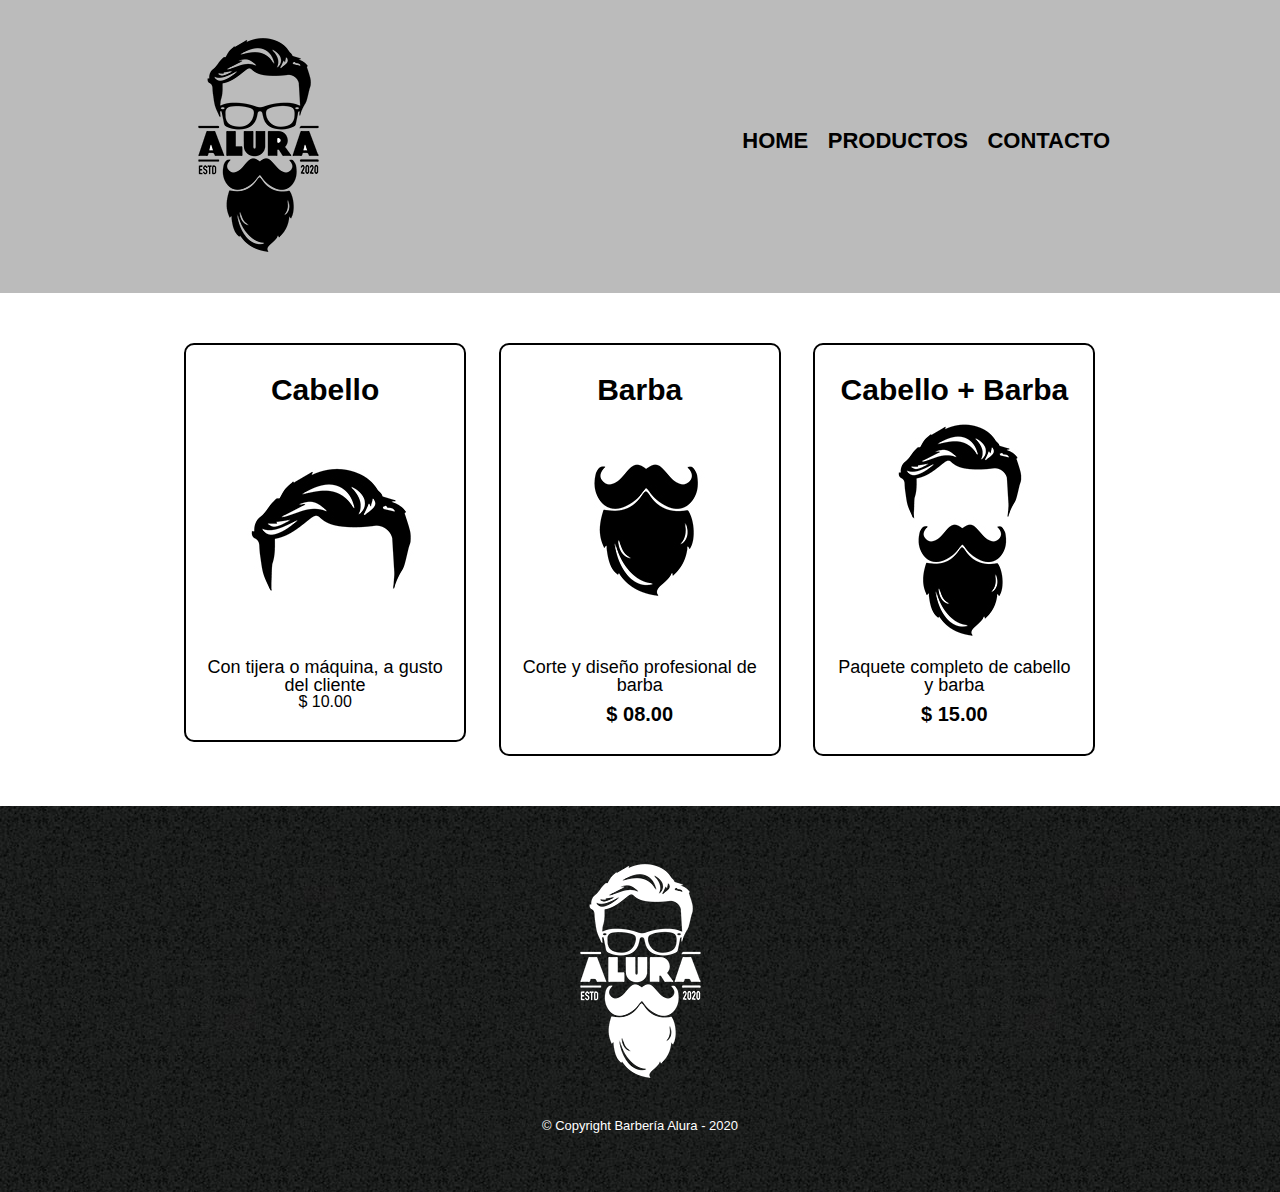
==== products.html @ 5889a21c "Add files via upload" ====
<!DOCTYPE html>
<html>
    <head>
        <meta charset="UTF-8">
        <title>Productos - Barbería Alura</title>
        <link rel="icon" href="./assets/logo.png">
        <link rel="stylesheet" href="reset.css">
        <link rel="stylesheet" href="style.css">
    </head>
    <body>
        <header>
            <div class="box">
                <h1><img src="assets/logo.png"></h1>
                <nav>
                    <ul>
                        <li><a href="index.html">Home</a></li>
                        <li><a href="products.html">Productos</a></li>
                        <li><a href="contact.html">Contacto</a></li>
                    </ul>
                </nav>
            </div>
        </header>
        <main>
            <ul class="products">
                <li>
                    <h2>Cabello</h2>
                    <img src="assets/cabello.jpg">
                    <p class="product-description">Con tijera o máquina, a gusto del cliente</p>
                    <p class="producto-price">$ 10.00</p>
                </li>
                <li>
                    <h2>Barba</h2>
                    <img src="assets/barba.jpg">
                    <p class="product-description">Corte y diseño profesional de barba</p>
                    <p class="product-price">$ 08.00</p>
                </li>
                <li>
                    <h2>Cabello + Barba</h2>
                    <img src="assets/cabello+barba.jpg">
                    <p class="product-description">Paquete completo de cabello y barba</p>
                    <p class="product-price">$ 15.00</p>
                </li>
            </ul>
            </main>
        <footer>
                <img src="assets/logo-blanco.png">
                <p class="copyright">&copy Copyright Barbería Alura - 2020</p>
        </footer>
    </body>
</html>
---- style.css ----
body {
    font-family: 'Montserrat', sans-serif;
}
header {
    background-color: #BBBBBB;
    padding: 20px 0;
}

.box{
    width: 940px;
    position: relative;
    margin: 0 auto;
}

nav{
    position: absolute;
    top:110px;
    right: 0;
}

nav li{
    display: inline;
    margin: 0 0 0 15px;
}


nav a{
    text-transform: uppercase;
    color: #000000;
    font-weight: bold;
    font-size: 22px;
    text-decoration: none;
}

nav a:hover{
    color: #c78c19;
    text-decoration: underline;
}

.products{
    width: 940px;
    margin: 0 auto;
    padding: 50px;
}

.products li{
    display: inline-block;
    text-align: center;
    width: 30%;
    vertical-align: top;
    margin: 0 1.5%;
    padding: 30px 20px;
    box-sizing: border-box;
    border: 2px solid #000000;
    border-radius: 10px;
}

.products li:hover{
    border-color:#c78c19;
}

.products li:active{
    border-color:#088c19;
}

.products h2{
    font-size: 30px;
    font-weight: bold;
}

.products li:hover h2{
    font-size: 33px;
}

.product-description{
    font-size: 18px;
}

.product-price{
    font-size: 20px;
    font-weight: bold;
    margin-top:10px;
}

footer{
    text-align: center;
    background: url(assets/bg.jpg);
    padding:40px;
}

.copyright{
    color:#FFFFFF;
    font-size: 13px;
    margin:20px;
}


form {
    margin: 40px 40px 40px 40px;
}
form label, form legend {
    display:block;
    font-size: 20px;
    margin: 0 0 10px;
}
.input-padron {
    display: block;
    margin: 0 0 20px;
    padding: 10px 25px;
    width: 50%;
}
.checkbox {
    margin: 20px 0;
}
.send{
    width: 40%;
    padding: 15px 0;
    font-size: 18px;
    font-weight: bold;
    color:white;
    background: orange;
    border:none;
    border-radius: 5px;
    transition: 1s all;
    cursor:pointer;
}
.send:hover {
    background: darkorange;
    transform: scale(1.2);
}
table {
    margin: 40px 40px;
}

thead {
    background: #555555;
    color: white;
    font-weight: bold;
}

td, th {
    border: 1px solid #000000;
    padding: 8px 15px;
}
/*Aquí inicia el CSS para nuestra home*/
.banner{
    width: 100%;
}


.principal-title{
    text-align: center;
    font-size: 2em;
    margin: 0 0 1em;
    clear:left;
}


.principal p{
    margin: 0 0 1em;
}


.principal strong{
    font-weight: bold;
}


.principal em{
    font-style: italic;
}


.utensils{
    width: 120px;
    float:left;
    margin: 0 20px 20px 0;
}


.diferentials-img{
    width: 60%;
    transition: 400ms;
    box-shadow: 10px 10px 30px 15px #000000;
}

.diferentials-img:hover{
    opacity: 0.3;
}
.map {
    padding: 3em 0;
    background: linear-gradient(#FEFEFE, #888888);
}

.map p {
    margin: 0 0 2em;
    text-align: center;
}

.video {
    width: 560px;
    margin: 1em auto;
}
.diferentials {
    padding: 3em 0;
    background: #888888;
}

.diferentials-content {
    width: 640px;
    margin: 0 auto;
}

.diferential-list {
    width: 40%;
    display: inline-block;
    vertical-align: top;
}

.items {
    line-height: 1.5;
}

.items:first-child {
    font-weight: bold;
}
.map-content {
    width: 940px;
    margin: 0 auto;
}

.principal {
    padding: 3em 0;
    background: #FEFEFE;
    width: 940px;
    margin: 0 auto;
}
.items:before{
    content:"★"
}
@media screen and (max-width:480px){
    h1{
        text-align: center;
    }
    nav{
        position: static;
    }
    .box, .principal, .map-content, .diferentials-content, .video {
        width: auto;
    }
    .diferential-list, .diferentials-img{
        width: 100%;
    }
}
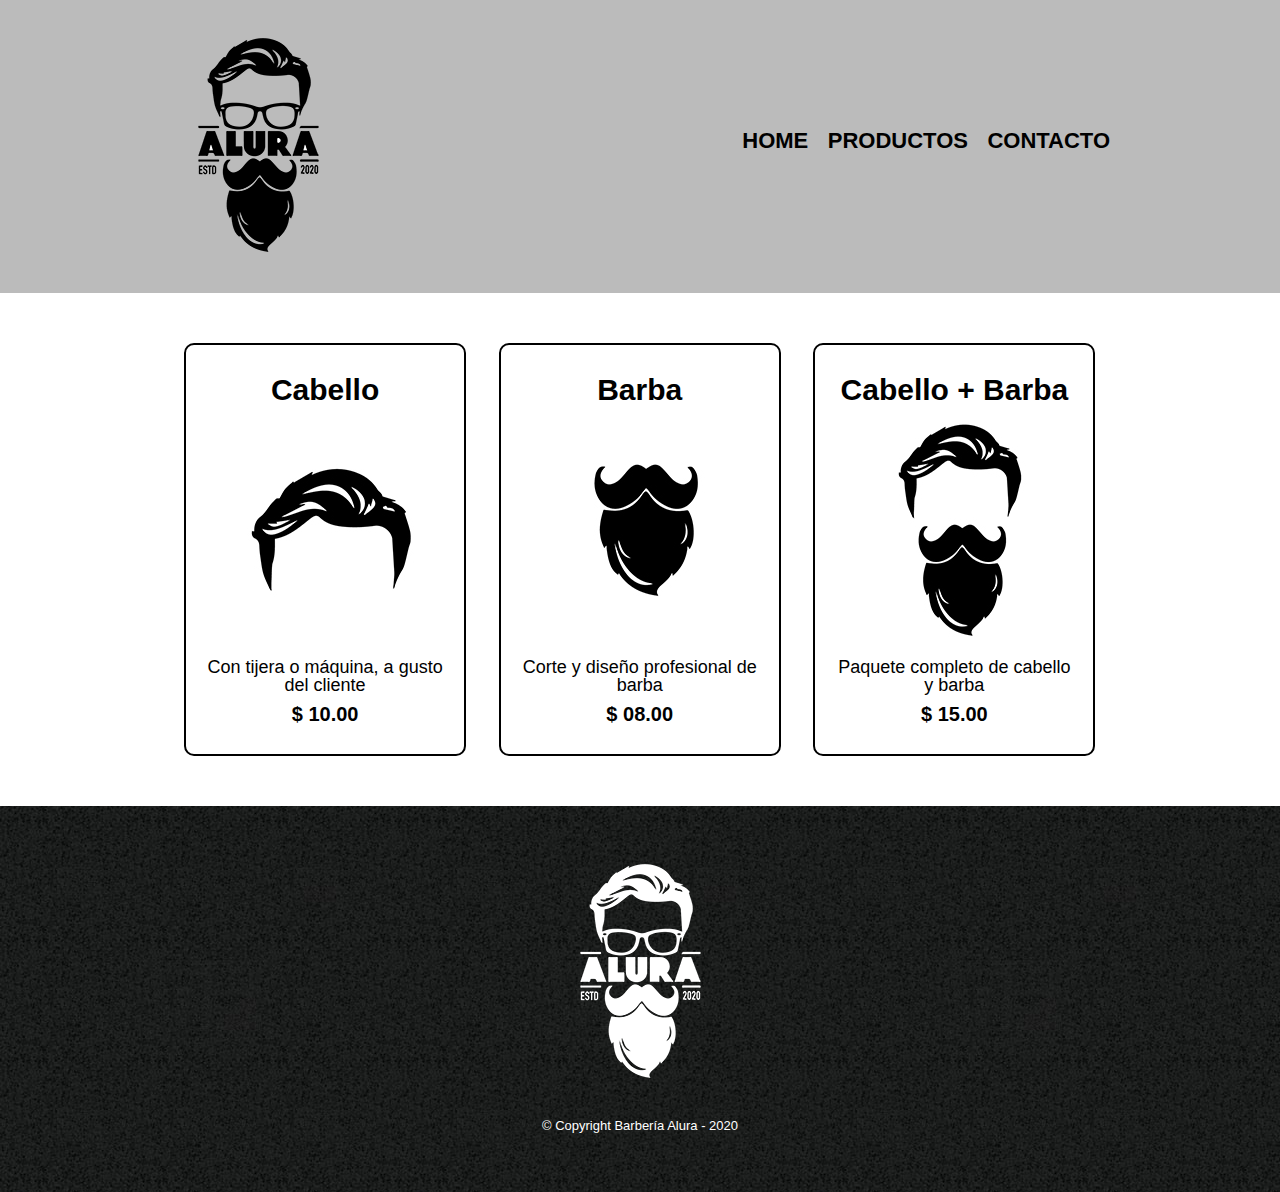
==== commit 794e9f52: "Update products.html" ====
--- a/products.html
+++ b/products.html
@@ -26,7 +26,7 @@
                     <h2>Cabello</h2>
                     <img src="assets/cabello.jpg">
                     <p class="product-description">Con tijera o máquina, a gusto del cliente</p>
-                    <p class="producto-price">$ 10.00</p>
+                    <p class="product-price">$ 10.00</p>
                 </li>
                 <li>
                     <h2>Barba</h2>
@@ -47,4 +47,4 @@
                 <p class="copyright">&copy Copyright Barbería Alura - 2020</p>
         </footer>
     </body>
-</html>+</html>
